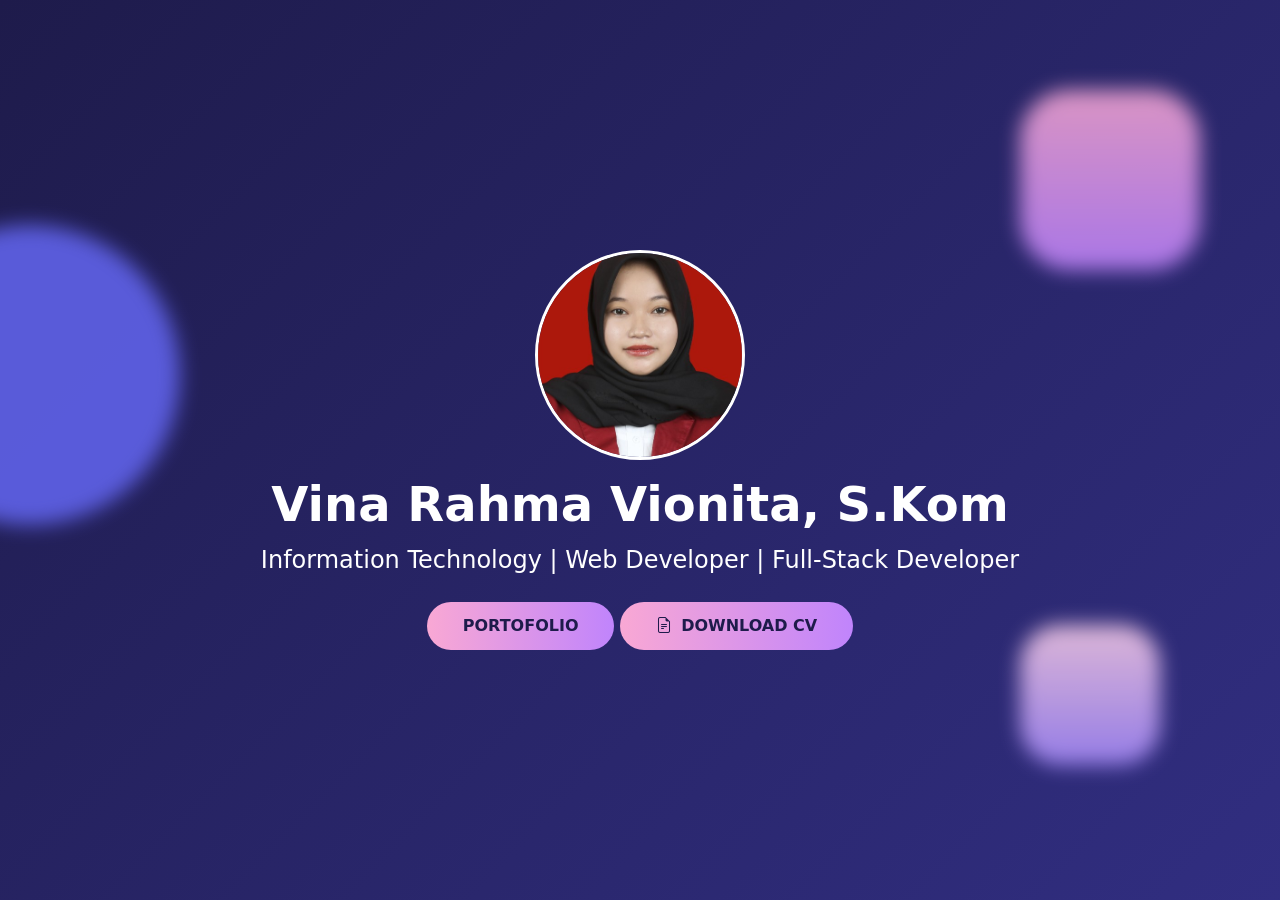
==== index.html @ 1a1d7fbf "first commit" ====
<!DOCTYPE html>
<html lang="en">

<head>
    <meta charset="UTF-8">
    <title>Vina Rahma Vionita | Web Developer</title>
    <meta name="viewport" content="width=device-width, initial-scale=1.0">

    <!-- Bootstrap 5 -->
    <link href="https://cdn.jsdelivr.net/npm/bootstrap@5.3.3/dist/css/bootstrap.min.css" rel="stylesheet">
    <link href="https://cdn.jsdelivr.net/npm/bootstrap-icons/font/bootstrap-icons.css" rel="stylesheet">
    <link rel="stylesheet" href="home.css">
</head>

<body>

    <!-- HERO -->
    <section class="hero d-flex align-items-center text-center" id="home">
        <div class="shape shape-1"></div>
        <div class="shape shape-2"></div>
        <div class="shape shape-3"></div>

        <div class="container position-relative hero-content">
            <img src="profil.jpg" alt="Profile Photo" class="profile-photo mb-3 reveal delay-1">

            <h1 class="fw-bold display-5 mb-2 reveal delay-2">
                Vina Rahma Vionita, S.Kom
            </h1>

            <p class="fs-4 mb-4 reveal delay-3 job-title">
                Information Technology | Web Developer | Full-Stack Developer
            </p>

            <a href="about.html" id="btnPortfolio" class="btn btn-portfolio reveal delay-4">
                PORTOFOLIO
            </a>
            <a href="cv.pdf" id="btnPortfolio" class="btn btn-portfolio reveal delay-4" target="_blank">
                <i class="bi bi-file-earmark-text me-1"></i> DOWNLOAD CV
            </a>
        </div>
    </section>
</body>

</html>
---- home.css ----
body {
     scroll-behavior: smooth;
     overflow-x: hidden;
 }

 /* ===== HERO ===== */
 .hero {
     min-height: 100vh;
     background: linear-gradient(135deg, #1e1b4b, #312e81);
     position: relative;
     color: white;
 }

 .shape {
     position: absolute;
     border-radius: 50%;
     filter: blur(10px);
     opacity: 0.85;
 }

 .shape-1 {
     width: 300px;
     height: 300px;
     background: #6366f1;
     top: 25%;
     left: -120px;
 }

 .shape-2 {
     width: 180px;
     height: 180px;
     background: linear-gradient(180deg, #f9a8d4, #c084fc);
     top: 10%;
     right: 80px;
     border-radius: 50px;
 }

 .shape-3 {
     width: 140px;
     height: 140px;
     background: linear-gradient(180deg, #fbcfe8, #a78bfa);
     bottom: 15%;
     right: 120px;
     border-radius: 40px;
 }

 .profile-icon {
     width: 90px;
     height: 90px;
     border-radius: 50%;
     border: 2px solid white;
     display: flex;
     align-items: center;
     justify-content: center;
     font-size: 36px;
     margin: 0 auto 20px;
 }

 .btn-portfolio {
     background: linear-gradient(90deg, #f9a8d4, #c084fc);
     color: #1e1b4b;
     border-radius: 30px;
     padding: 12px 36px;
     font-weight: 600;
     border: none;
 }

 .profile-photo {
     width: 210px;
     height: 210px;
     object-fit: cover;
     border-radius: 50%;
     border: 3px solid white;
 }

 #profileWrapper {
  transition: all 0.9s ease-in-out;
}

body.go-about #profileWrapper {
  position: fixed;
  top: 20px;
  right: 20px;
  display: flex;
  align-items: center;
  gap: 12px;
  transform: scale(0.6);
  z-index: 9999;
}

body.go-about .profile-photo {
  width: 60px;
  height: 60px;
}

/* ===== HERO CONTENT ANIMATION ===== */
.hero-content {
    opacity: 1;
}

/* initial state */
.reveal {
    opacity: 0;
    transform: translateY(40px) scale(0.96);
    animation: revealUp 1s ease forwards;
}

/* delay animation */
.delay-1 { animation-delay: 0.4s; }
.delay-2 { animation-delay: 0.7s; }
.delay-3 { animation-delay: 1s; }
.delay-4 { animation-delay: 1.3s; }

@keyframes revealUp {
    to {
        opacity: 1;
        transform: translateY(0) scale(1);
    }
}

/* ===== FLOATING SHAPES ===== */
.shape-1 {
    animation: float 8s ease-in-out infinite;
}
.shape-2 {
    animation: float 10s ease-in-out infinite;
}
.shape-3 {
    animation: float 12s ease-in-out infinite;
}

@keyframes float {
    0%, 100% {
        transform: translateY(0);
    }
    50% {
        transform: translateY(-25px);
    }
}
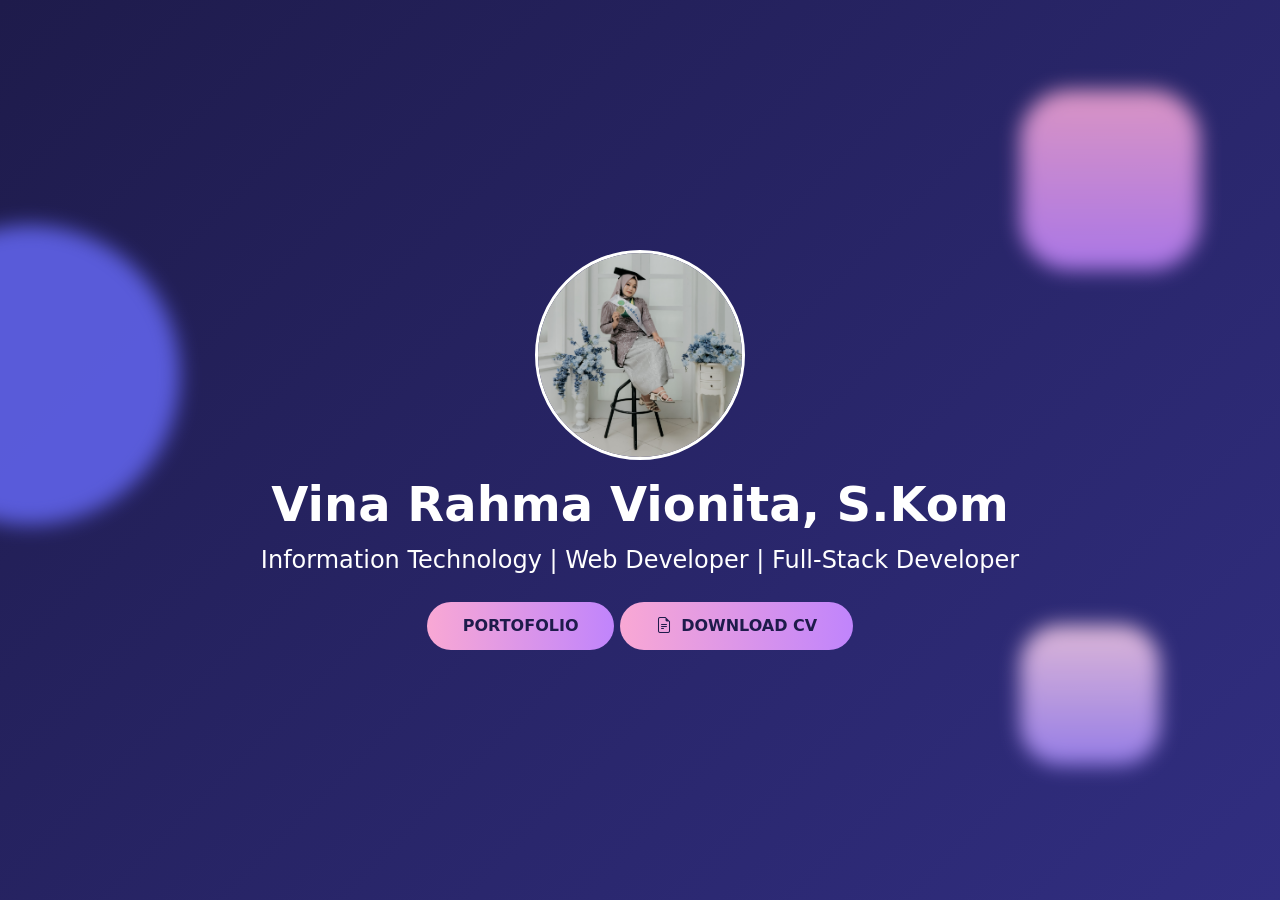
==== commit a473e259: "update foto" ====
--- a/index.html
+++ b/index.html
@@ -21,7 +21,7 @@
         <div class="shape shape-3"></div>
 
         <div class="container position-relative hero-content">
-            <img src="profil.jpg" alt="Profile Photo" class="profile-photo mb-3 reveal delay-1">
+            <img src="VINA (9).jpg" alt="Profile Photo" class="profile-photo mb-3 reveal delay-1">
 
             <h1 class="fw-bold display-5 mb-2 reveal delay-2">
                 Vina Rahma Vionita, S.Kom
